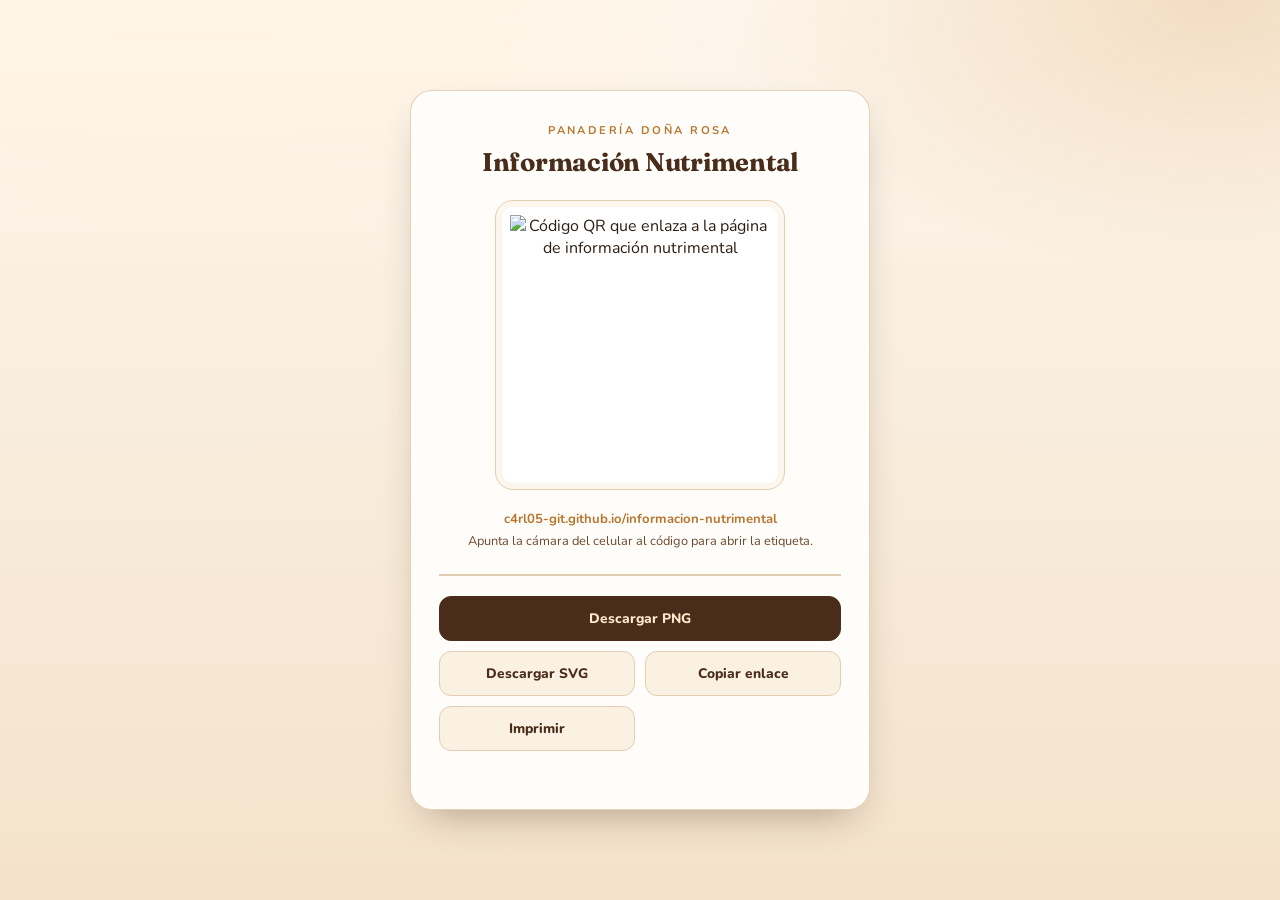
==== qr.html @ cf797f4d "11 11" ====
<!DOCTYPE html>
<html lang="es">
<head>
  <meta charset="UTF-8" />
  <meta name="viewport" content="width=device-width, initial-scale=1.0" />
  <title>Código QR &mdash; Información Nutrimental</title>
  <link rel="preconnect" href="https://fonts.googleapis.com" />
  <link rel="preconnect" href="https://fonts.gstatic.com" crossorigin />
  <link href="https://fonts.googleapis.com/css2?family=Nunito:wght@400;600;700;800&family=Fraunces:opsz,wght@9..144,600;9..144,700&display=swap" rel="stylesheet" />
  <style>
    :root {
      --cream: #fdf6ec;
      --cocoa: #4a2c1a;
      --cocoa-soft: #6f4b31;
      --caramel: #b9762f;
      --berry: #a8324a;
      --line: #e2cdb2;
      --white: #fffdfa;
      --shadow: 0 18px 40px -18px rgba(74, 44, 26, 0.45);
    }

    * { box-sizing: border-box; }

    body {
      margin: 0;
      min-height: 100vh;
      display: grid;
      place-items: center;
      padding: 40px 20px;
      font-family: "Nunito", system-ui, -apple-system, "Segoe UI", sans-serif;
      color: #2e1e13;
      background:
        radial-gradient(1200px 600px at 15% -10%, #fff4e2 0%, transparent 60%),
        radial-gradient(900px 500px at 95% 0%, #f3ddc2 0%, transparent 55%),
        linear-gradient(180deg, var(--cream) 0%, #f4e2cb 100%);
      background-attachment: fixed;
      -webkit-font-smoothing: antialiased;
    }

    .card {
      width: 100%;
      max-width: 460px;
      background: var(--white);
      border: 1px solid rgba(226, 205, 178, 0.9);
      border-radius: 22px;
      box-shadow: var(--shadow);
      padding: 32px 28px 26px;
      text-align: center;
    }

    .eyebrow {
      margin: 0 0 8px;
      text-transform: uppercase;
      letter-spacing: 0.22em;
      font-size: 0.7rem;
      font-weight: 700;
      color: var(--caramel);
    }

    h1 {
      font-family: "Fraunces", Georgia, serif;
      font-size: 1.6rem;
      font-weight: 700;
      margin: 0 0 22px;
      color: var(--cocoa);
      letter-spacing: -0.01em;
    }

    .qr-frame {
      display: inline-block;
      padding: 14px;
      background: #fff;
      border: 1px solid var(--line);
      border-radius: 18px;
      box-shadow: inset 0 0 0 6px #fdf6ec;
    }

    .qr-frame img,
    .qr-frame canvas {
      display: block;
      width: 260px;
      height: 260px;
      image-rendering: pixelated;
    }

    .qr-frame canvas { display: none; }

    .url {
      display: block;
      margin: 20px 0 4px;
      font-size: 0.82rem;
      font-weight: 700;
      color: var(--caramel);
      word-break: break-all;
      text-decoration: none;
    }

    .url:hover { text-decoration: underline; }

    .hint {
      margin: 0 0 22px;
      font-size: 0.8rem;
      color: var(--cocoa-soft);
      line-height: 1.5;
    }

    .actions {
      display: grid;
      grid-template-columns: 1fr 1fr;
      gap: 10px;
      padding-top: 20px;
      border-top: 2px solid var(--line);
    }

    button {
      font: inherit;
      font-weight: 800;
      font-size: 0.86rem;
      padding: 12px 14px;
      border-radius: 12px;
      cursor: pointer;
      border: 1px solid var(--line);
      background: #fbf1e2;
      color: var(--cocoa);
      transition: transform 0.12s ease, background 0.18s ease, color 0.18s ease;
    }

    button:hover { transform: translateY(-2px); }
    button:active { transform: translateY(0); }

    button.primary {
      grid-column: 1 / -1;
      background: var(--cocoa);
      border-color: var(--cocoa);
      color: #ffe9c9;
    }

    button.primary:hover { background: #5b3a21; }

    .status {
      min-height: 18px;
      margin: 14px 0 0;
      font-size: 0.78rem;
      font-weight: 700;
      color: var(--berry);
    }

    @media print {
      body { background: #fff; padding: 0; }
      .card { box-shadow: none; border: none; max-width: none; }
      .actions, .hint, .status { display: none; }
    }
  </style>
</head>
<body>

  <main class="card">
    <p class="eyebrow">Panadería Doña Rosa</p>
    <h1>Información Nutrimental</h1>

    <div class="qr-frame">
      <img src="qr.svg" alt="Código QR que enlaza a la página de información nutrimental" />
      <canvas id="qrCanvas" width="41" height="41"></canvas>
    </div>

    <a class="url" href="https://c4rl05-git.github.io/informacion-nutrimental/" target="_blank" rel="noopener">
      c4rl05-git.github.io/informacion-nutrimental
    </a>
    <p class="hint">Apunta la cámara del celular al código para abrir la etiqueta.</p>

    <div class="actions">
      <button class="primary" id="png">Descargar PNG</button>
      <button id="svg">Descargar SVG</button>
      <button id="copy">Copiar enlace</button>
      <button id="print">Imprimir</button>
    </div>

    <p class="status" id="status" role="status" aria-live="polite"></p>
  </main>

  <script>
    var URL_TARGET = "https://c4rl05-git.github.io/informacion-nutrimental/";
    var PATH_D = "M4 4.5h7m1 0h1m2 0h2m3 0h2m1 0h6m1 0h7M4 5.5h1m5 0h1m1 0h2m4 0h1m1 0h1m1 0h1m2 0h1m1 0h1m2 0h1m5 0h1M4 6.5h1m1 0h3m1 0h1m2 0h1m1 0h5m2 0h2m2 0h1m3 0h1m1 0h3m1 0h1M4 7.5h1m1 0h3m1 0h1m1 0h2m1 0h2m5 0h2m2 0h1m3 0h1m1 0h3m1 0h1M4 8.5h1m1 0h3m1 0h1m4 0h1m1 0h1m2 0h2m1 0h2m3 0h1m1 0h1m1 0h3m1 0h1M4 9.5h1m5 0h1m2 0h1m1 0h1m1 0h1m1 0h2m1 0h2m6 0h1m5 0h1M4 10.5h7m1 0h1m1 0h1m1 0h1m1 0h1m1 0h1m1 0h1m1 0h1m1 0h1m1 0h1m1 0h7M12 11.5h2m1 0h2m2 0h3m4 0h3M4 12.5h1m1 0h2m1 0h3m1 0h2m3 0h5m2 0h2m1 0h1m1 0h1m2 0h1m1 0h2M4 13.5h3m1 0h1m3 0h6m3 0h4m2 0h2m1 0h2m1 0h4M10 14.5h3m2 0h3m2 0h1m1 0h1m4 0h1m1 0h1m1 0h3m1 0h2M4 15.5h3m4 0h2m1 0h1m1 0h1m2 0h1m1 0h1m2 0h1m3 0h1m1 0h2m1 0h1m2 0h1M4 16.5h5m1 0h3m5 0h1m1 0h1m5 0h2m1 0h1m1 0h3m1 0h2M4 17.5h1m2 0h3m1 0h1m1 0h3m1 0h2m4 0h1m1 0h1m2 0h1m2 0h1m1 0h1m1 0h1M5 18.5h2m3 0h1m1 0h1m2 0h1m7 0h2m3 0h1m1 0h3m1 0h1M7 19.5h1m3 0h6m2 0h1m2 0h1m2 0h2m2 0h6M5 20.5h3m2 0h5m1 0h3m3 0h1m1 0h4m1 0h2m1 0h3M8 21.5h2m1 0h2m1 0h1m1 0h1m2 0h1m2 0h1m1 0h7m1 0h2m1 0h2M4 22.5h1m3 0h3m1 0h2m2 0h1m1 0h3m1 0h1m2 0h2m1 0h5m1 0h2M5 23.5h2m1 0h1m2 0h1m1 0h2m1 0h1m1 0h1m2 0h3m2 0h1m5 0h1M5 24.5h2m1 0h1m1 0h3m1 0h1m1 0h2m1 0h2m4 0h1m2 0h2m3 0h2M4 25.5h1m1 0h3m2 0h1m2 0h3m2 0h2m2 0h3m1 0h1m2 0h1m2 0h1m2 0h1M8 26.5h1m1 0h3m3 0h2m1 0h1m1 0h2m1 0h4m2 0h3m2 0h2M5 27.5h2m4 0h1m1 0h7m2 0h3m2 0h2m1 0h1m1 0h2M4 28.5h1m2 0h1m1 0h2m3 0h1m2 0h1m3 0h1m4 0h7m2 0h1M12 29.5h2m2 0h5m2 0h2m3 0h1m3 0h2M4 30.5h7m1 0h1m3 0h2m2 0h4m3 0h2m1 0h1m1 0h1M4 31.5h1m5 0h1m1 0h1m1 0h2m1 0h2m1 0h3m1 0h5m3 0h3m1 0h1M4 32.5h1m1 0h3m1 0h1m3 0h1m3 0h5m2 0h8m1 0h2M4 33.5h1m1 0h3m1 0h1m1 0h1m1 0h5m1 0h1m3 0h3m2 0h1m1 0h1m4 0h1M4 34.5h1m1 0h3m1 0h1m1 0h1m1 0h2m3 0h4m2 0h1m1 0h5m1 0h2M4 35.5h1m5 0h1m2 0h1m1 0h1m2 0h1m2 0h1m1 0h1m2 0h4m1 0h2m3 0h1M4 36.5h7m1 0h4m1 0h2m1 0h2m2 0h2m1 0h1m4 0h1m1 0h1";
    var GRID = 41;

    function setStatus(msg, error) {
      var el = document.getElementById("status");
      el.textContent = msg || "";
      el.style.color = error ? "#a8324a" : "#3f7a4a";
    }

    /* Reconstruye la matriz a partir del path y la dibuja en el canvas. */
    function drawToCanvas(canvas, scale) {
      canvas.width = canvas.height = GRID * scale;
      var ctx = canvas.getContext("2d");
      ctx.fillStyle = "#ffffff";
      ctx.fillRect(0, 0, canvas.width, canvas.height);
      ctx.fillStyle = "#000000";

      var re = /([Mm])([\d.]+)[ ,]+([\d.]+)|h([\d.]+)/g;
      var m, row = 0, col = 0;
      while ((m = re.exec(PATH_D)) !== null) {
        if (m[1]) {
          var a = parseFloat(m[2]), b = parseFloat(m[3]);
          if (m[1] === "M") { col = a; row = Math.floor(b); }
          else { col += a; row += Math.floor(b); }
        } else {
          var n = parseFloat(m[4]);
          ctx.fillRect(col * scale, row * scale, n * scale, scale);
          col += n;
        }
      }
    }

    document.getElementById("png").addEventListener("click", function () {
      try {
        var canvas = document.createElement("canvas");
        drawToCanvas(canvas, 20); // 820 x 820 px
        canvas.toBlob(function (blob) {
          if (!blob) { setStatus("No se pudo generar el PNG.", true); return; }
          var a = document.createElement("a");
          a.href = URL.createObjectURL(blob);
          a.download = "qr-informacion-nutrimental.png";
          document.body.appendChild(a);
          a.click();
          document.body.removeChild(a);
          setTimeout(function () { URL.revokeObjectURL(a.href); }, 1000);
          setStatus("PNG descargado.");
        }, "image/png");
      } catch (e) {
        setStatus("No se pudo generar el PNG: " + e.message, true);
      }
    });

    document.getElementById("svg").addEventListener("click", function () {
      var a = document.createElement("a");
      a.href = "qr.svg";
      a.download = "qr-informacion-nutrimental.svg";
      document.body.appendChild(a);
      a.click();
      document.body.removeChild(a);
      setStatus("SVG descargado.");
    });

    document.getElementById("copy").addEventListener("click", function () {
      var done = function () { setStatus("Enlace copiado."); };
      var fail = function () { setStatus("Copia manual: " + URL_TARGET, true); };
      if (navigator.clipboard && navigator.clipboard.writeText) {
        navigator.clipboard.writeText(URL_TARGET).then(done, fail);
      } else {
        fail();
      }
    });

    document.getElementById("print").addEventListener("click", function () {
      window.print();
    });
  </script>

</body>
</html>
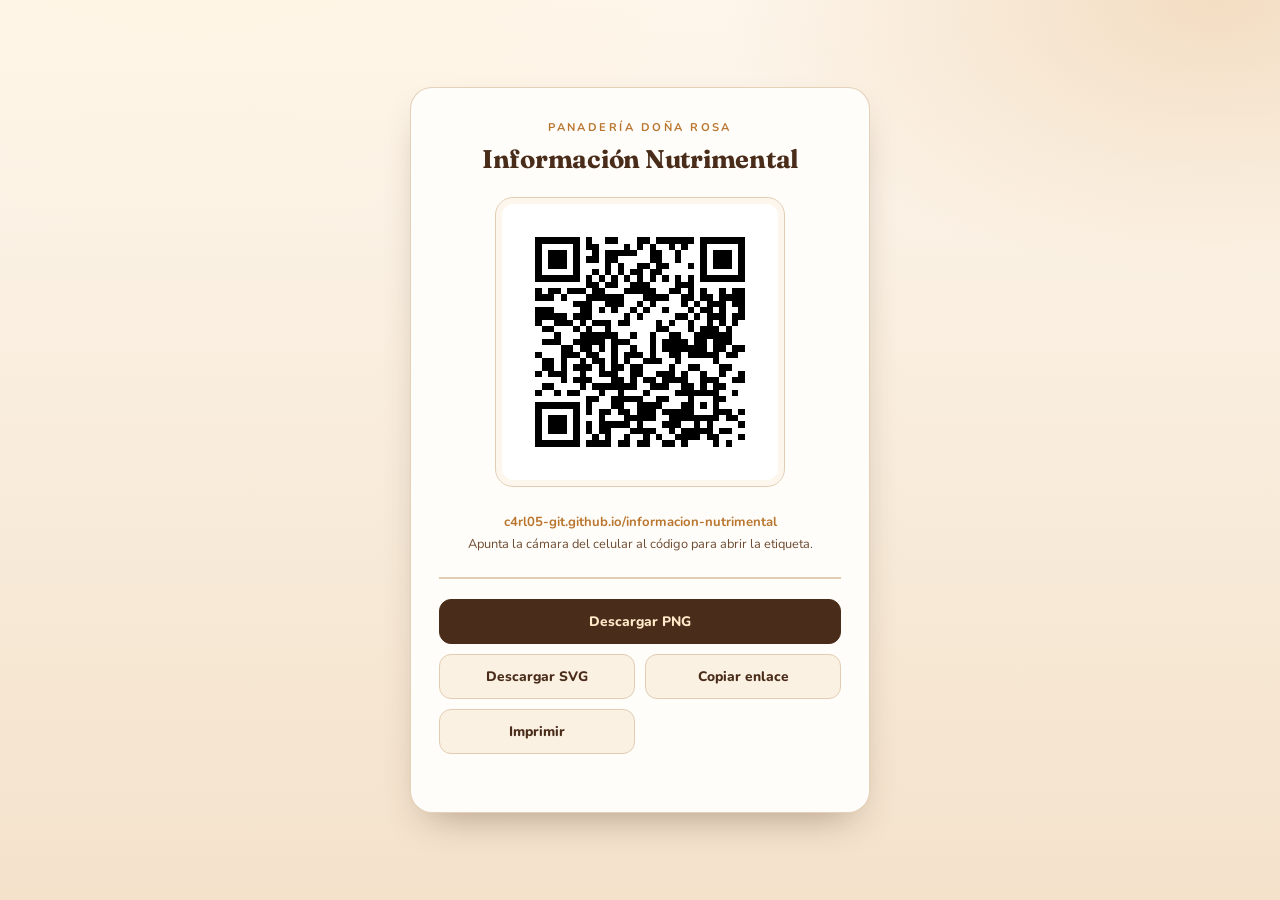
==== commit ed15ed70: "f f" ====
--- a/qr.html
+++ b/qr.html
@@ -75,15 +75,13 @@
       box-shadow: inset 0 0 0 6px #fdf6ec;
     }
 
-    .qr-frame img,
-    .qr-frame canvas {
+    /* El QR va incrustado en el HTML: no depende de ningún archivo externo. */
+    .qr-frame svg {
       display: block;
       width: 260px;
       height: 260px;
-      image-rendering: pixelated;
-    }
-
-    .qr-frame canvas { display: none; }
+      shape-rendering: crispEdges;
+    }
 
     .url {
       display: block;
@@ -149,6 +147,7 @@
       body { background: #fff; padding: 0; }
       .card { box-shadow: none; border: none; max-width: none; }
       .actions, .hint, .status { display: none; }
+      .qr-frame svg { width: 340px; height: 340px; }
     }
   </style>
 </head>
@@ -159,8 +158,13 @@
     <h1>Información Nutrimental</h1>
 
     <div class="qr-frame">
-      <img src="qr.svg" alt="Código QR que enlaza a la página de información nutrimental" />
-      <canvas id="qrCanvas" width="41" height="41"></canvas>
+      <svg id="qrSvg" xmlns="http://www.w3.org/2000/svg" width="600" height="600" viewBox="0 0 41 41" role="img"
+           aria-label="Código QR para https://c4rl05-git.github.io/informacion-nutrimental/">
+        <title>Información nutrimental &mdash; Galleta artesanal</title>
+        <desc>Escanéame para abrir https://c4rl05-git.github.io/informacion-nutrimental/</desc>
+        <rect width="41" height="41" fill="#ffffff"/>
+        <path fill="none" stroke="#000000" stroke-width="1" d="M4 4.5h7m1 0h1m2 0h2m3 0h2m1 0h6m1 0h7M4 5.5h1m5 0h1m1 0h2m4 0h1m1 0h1m1 0h1m2 0h1m1 0h1m2 0h1m5 0h1M4 6.5h1m1 0h3m1 0h1m2 0h1m1 0h5m2 0h2m2 0h1m3 0h1m1 0h3m1 0h1M4 7.5h1m1 0h3m1 0h1m1 0h2m1 0h2m5 0h2m2 0h1m3 0h1m1 0h3m1 0h1M4 8.5h1m1 0h3m1 0h1m4 0h1m1 0h1m2 0h2m1 0h2m3 0h1m1 0h1m1 0h3m1 0h1M4 9.5h1m5 0h1m2 0h1m1 0h1m1 0h1m1 0h2m1 0h2m6 0h1m5 0h1M4 10.5h7m1 0h1m1 0h1m1 0h1m1 0h1m1 0h1m1 0h1m1 0h1m1 0h1m1 0h1m1 0h7M12 11.5h2m1 0h2m2 0h3m4 0h3M4 12.5h1m1 0h2m1 0h3m1 0h2m3 0h5m2 0h2m1 0h1m1 0h1m2 0h1m1 0h2M4 13.5h3m1 0h1m3 0h6m3 0h4m2 0h2m1 0h2m1 0h4M10 14.5h3m2 0h3m2 0h1m1 0h1m4 0h1m1 0h1m1 0h3m1 0h2M4 15.5h3m4 0h2m1 0h1m1 0h1m2 0h1m1 0h1m2 0h1m3 0h1m1 0h2m1 0h1m2 0h1M4 16.5h5m1 0h3m5 0h1m1 0h1m5 0h2m1 0h1m1 0h3m1 0h2M4 17.5h1m2 0h3m1 0h1m1 0h3m1 0h2m4 0h1m1 0h1m2 0h1m2 0h1m1 0h1m1 0h1M5 18.5h2m3 0h1m1 0h1m2 0h1m7 0h2m3 0h1m1 0h3m1 0h1M7 19.5h1m3 0h6m2 0h1m2 0h1m2 0h2m2 0h6M5 20.5h3m2 0h5m1 0h3m3 0h1m1 0h4m1 0h2m1 0h3M8 21.5h2m1 0h2m1 0h1m1 0h1m2 0h1m2 0h1m1 0h7m1 0h2m1 0h2M4 22.5h1m3 0h3m1 0h2m2 0h1m1 0h3m1 0h1m2 0h2m1 0h5m1 0h2M5 23.5h2m1 0h1m2 0h1m1 0h2m1 0h1m1 0h1m2 0h3m2 0h1m5 0h1M5 24.5h2m1 0h1m1 0h3m1 0h1m1 0h2m1 0h2m4 0h1m2 0h2m3 0h2M4 25.5h1m1 0h3m2 0h1m2 0h3m2 0h2m2 0h3m1 0h1m2 0h1m2 0h1m2 0h1M8 26.5h1m1 0h3m3 0h2m1 0h1m1 0h2m1 0h4m2 0h3m2 0h2M5 27.5h2m4 0h1m1 0h7m2 0h3m2 0h2m1 0h1m1 0h2M4 28.5h1m2 0h1m1 0h2m3 0h1m2 0h1m3 0h1m4 0h7m2 0h1M12 29.5h2m2 0h5m2 0h2m3 0h1m3 0h2M4 30.5h7m1 0h1m3 0h2m2 0h4m3 0h2m1 0h1m1 0h1M4 31.5h1m5 0h1m1 0h1m1 0h2m1 0h2m1 0h3m1 0h5m3 0h3m1 0h1M4 32.5h1m1 0h3m1 0h1m3 0h1m3 0h5m2 0h8m1 0h2M4 33.5h1m1 0h3m1 0h1m1 0h1m1 0h5m1 0h1m3 0h3m2 0h1m1 0h1m4 0h1M4 34.5h1m1 0h3m1 0h1m1 0h1m1 0h2m3 0h4m2 0h1m1 0h5m1 0h2M4 35.5h1m5 0h1m2 0h1m1 0h1m2 0h1m2 0h1m1 0h1m2 0h4m1 0h2m3 0h1M4 36.5h7m1 0h4m1 0h2m1 0h2m2 0h2m1 0h1m4 0h1m1 0h1"/>
+      </svg>
     </div>
 
     <a class="url" href="https://c4rl05-git.github.io/informacion-nutrimental/" target="_blank" rel="noopener">
@@ -180,7 +184,10 @@
 
   <script>
     var URL_TARGET = "https://c4rl05-git.github.io/informacion-nutrimental/";
-    var PATH_D = "M4 4.5h7m1 0h1m2 0h2m3 0h2m1 0h6m1 0h7M4 5.5h1m5 0h1m1 0h2m4 0h1m1 0h1m1 0h1m2 0h1m1 0h1m2 0h1m5 0h1M4 6.5h1m1 0h3m1 0h1m2 0h1m1 0h5m2 0h2m2 0h1m3 0h1m1 0h3m1 0h1M4 7.5h1m1 0h3m1 0h1m1 0h2m1 0h2m5 0h2m2 0h1m3 0h1m1 0h3m1 0h1M4 8.5h1m1 0h3m1 0h1m4 0h1m1 0h1m2 0h2m1 0h2m3 0h1m1 0h1m1 0h3m1 0h1M4 9.5h1m5 0h1m2 0h1m1 0h1m1 0h1m1 0h2m1 0h2m6 0h1m5 0h1M4 10.5h7m1 0h1m1 0h1m1 0h1m1 0h1m1 0h1m1 0h1m1 0h1m1 0h1m1 0h1m1 0h7M12 11.5h2m1 0h2m2 0h3m4 0h3M4 12.5h1m1 0h2m1 0h3m1 0h2m3 0h5m2 0h2m1 0h1m1 0h1m2 0h1m1 0h2M4 13.5h3m1 0h1m3 0h6m3 0h4m2 0h2m1 0h2m1 0h4M10 14.5h3m2 0h3m2 0h1m1 0h1m4 0h1m1 0h1m1 0h3m1 0h2M4 15.5h3m4 0h2m1 0h1m1 0h1m2 0h1m1 0h1m2 0h1m3 0h1m1 0h2m1 0h1m2 0h1M4 16.5h5m1 0h3m5 0h1m1 0h1m5 0h2m1 0h1m1 0h3m1 0h2M4 17.5h1m2 0h3m1 0h1m1 0h3m1 0h2m4 0h1m1 0h1m2 0h1m2 0h1m1 0h1m1 0h1M5 18.5h2m3 0h1m1 0h1m2 0h1m7 0h2m3 0h1m1 0h3m1 0h1M7 19.5h1m3 0h6m2 0h1m2 0h1m2 0h2m2 0h6M5 20.5h3m2 0h5m1 0h3m3 0h1m1 0h4m1 0h2m1 0h3M8 21.5h2m1 0h2m1 0h1m1 0h1m2 0h1m2 0h1m1 0h7m1 0h2m1 0h2M4 22.5h1m3 0h3m1 0h2m2 0h1m1 0h3m1 0h1m2 0h2m1 0h5m1 0h2M5 23.5h2m1 0h1m2 0h1m1 0h2m1 0h1m1 0h1m2 0h3m2 0h1m5 0h1M5 24.5h2m1 0h1m1 0h3m1 0h1m1 0h2m1 0h2m4 0h1m2 0h2m3 0h2M4 25.5h1m1 0h3m2 0h1m2 0h3m2 0h2m2 0h3m1 0h1m2 0h1m2 0h1m2 0h1M8 26.5h1m1 0h3m3 0h2m1 0h1m1 0h2m1 0h4m2 0h3m2 0h2M5 27.5h2m4 0h1m1 0h7m2 0h3m2 0h2m1 0h1m1 0h2M4 28.5h1m2 0h1m1 0h2m3 0h1m2 0h1m3 0h1m4 0h7m2 0h1M12 29.5h2m2 0h5m2 0h2m3 0h1m3 0h2M4 30.5h7m1 0h1m3 0h2m2 0h4m3 0h2m1 0h1m1 0h1M4 31.5h1m5 0h1m1 0h1m1 0h2m1 0h2m1 0h3m1 0h5m3 0h3m1 0h1M4 32.5h1m1 0h3m1 0h1m3 0h1m3 0h5m2 0h8m1 0h2M4 33.5h1m1 0h3m1 0h1m1 0h1m1 0h5m1 0h1m3 0h3m2 0h1m1 0h1m4 0h1M4 34.5h1m1 0h3m1 0h1m1 0h1m1 0h2m3 0h4m2 0h1m1 0h5m1 0h2M4 35.5h1m5 0h1m2 0h1m1 0h1m2 0h1m2 0h1m1 0h1m2 0h4m1 0h2m3 0h1M4 36.5h7m1 0h4m1 0h2m1 0h2m2 0h2m1 0h1m4 0h1m1 0h1";
+    var SVG_NS = "http://www.w3.org/2000/svg";
+    var qrSvg = document.getElementById("qrSvg");
+    var qrPath = qrSvg.querySelector("path");
+    var PATH_D = qrPath.getAttribute("d");
     var GRID = 41;
 
     function setStatus(msg, error) {
@@ -189,8 +196,19 @@
       el.style.color = error ? "#a8324a" : "#3f7a4a";
     }
 
-    /* Reconstruye la matriz a partir del path y la dibuja en el canvas. */
-    function drawToCanvas(canvas, scale) {
+    function download(blob, filename) {
+      var a = document.createElement("a");
+      a.href = URL.createObjectURL(blob);
+      a.download = filename;
+      document.body.appendChild(a);
+      a.click();
+      document.body.removeChild(a);
+      setTimeout(function () { URL.revokeObjectURL(a.href); }, 1000);
+    }
+
+    /* Reconstruye la matriz del QR desde el path (sin depender de imágenes externas)
+       y la pinta en un canvas, para poder exportar PNG. */
+    function drawQr(canvas, scale) {
       canvas.width = canvas.height = GRID * scale;
       var ctx = canvas.getContext("2d");
       ctx.fillStyle = "#ffffff";
@@ -215,16 +233,10 @@
     document.getElementById("png").addEventListener("click", function () {
       try {
         var canvas = document.createElement("canvas");
-        drawToCanvas(canvas, 20); // 820 x 820 px
+        drawQr(canvas, 20); // 820 x 820 px
         canvas.toBlob(function (blob) {
           if (!blob) { setStatus("No se pudo generar el PNG.", true); return; }
-          var a = document.createElement("a");
-          a.href = URL.createObjectURL(blob);
-          a.download = "qr-informacion-nutrimental.png";
-          document.body.appendChild(a);
-          a.click();
-          document.body.removeChild(a);
-          setTimeout(function () { URL.revokeObjectURL(a.href); }, 1000);
+          download(blob, "qr-informacion-nutrimental.png");
           setStatus("PNG descargado.");
         }, "image/png");
       } catch (e) {
@@ -233,13 +245,36 @@
     });
 
     document.getElementById("svg").addEventListener("click", function () {
-      var a = document.createElement("a");
-      a.href = "qr.svg";
-      a.download = "qr-informacion-nutrimental.svg";
-      document.body.appendChild(a);
-      a.click();
-      document.body.removeChild(a);
-      setStatus("SVG descargado.");
+      try {
+        var clone = qrSvg.cloneNode(true);
+        clone.setAttribute("xmlns", SVG_NS);
+        clone.setAttribute("width", "600");
+        clone.setAttribute("height", "600");
+        clone.setAttribute("shape-rendering", "crispEdges");
+        clone.removeAttribute("id");
+        var source = '<?xml version="1.0" encoding="UTF-8"?>\n' + clone.outerHTML;
+
+        var a = document.createElement("a");
+        a.download = "qr-informacion-nutrimental.svg";
+
+        // Respaldo: si el navegador no permite descargar blobs (algunos casos en file://),
+        // se usa un data URI, que la mayoría de navegadores sí descarga.
+        var blobUrl = null;
+        try {
+          blobUrl = URL.createObjectURL(new Blob([source], { type: "image/svg+xml;charset=utf-8" }));
+          a.href = blobUrl;
+        } catch (e) {
+          a.href = "data:image/svg+xml;charset=utf-8," + encodeURIComponent(source);
+        }
+
+        document.body.appendChild(a);
+        a.click();
+        document.body.removeChild(a);
+        if (blobUrl) setTimeout(function () { URL.revokeObjectURL(blobUrl); }, 2000);
+        setStatus("SVG descargado. Revisa tu carpeta de Descargas.");
+      } catch (e) {
+        setStatus("No se pudo descargar el SVG: " + e.message, true);
+      }
     });
 
     document.getElementById("copy").addEventListener("click", function () {
